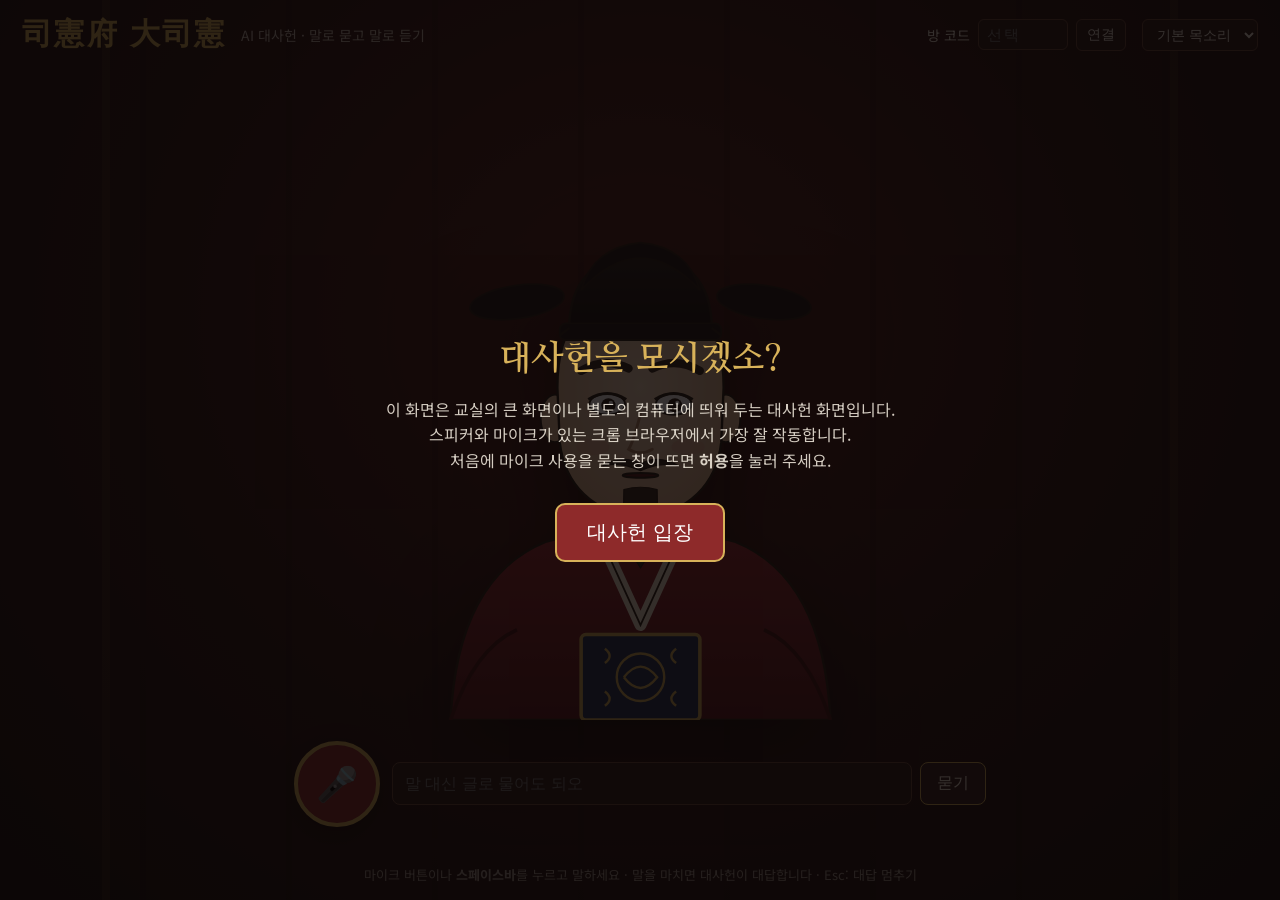
==== daesaheon.html @ 3505c189 "대사헌 전용 화면: 음성으로 묻고 음성으로 답하는 말하는 캐릭터, 방 코드 연결, 교사 화면에 열기 버튼 Co-Authored-By: Claude Opus 5.5 <noreply@" ====
<!doctype html>
<html lang="ko">
<head>
<meta charset="utf-8">
<meta name="viewport" content="width=device-width,initial-scale=1">
<title>사헌부 대사헌 · 조선 국정 회의</title>
<link rel="preconnect" href="https://fonts.googleapis.com">
<link rel="preconnect" href="https://fonts.gstatic.com" crossorigin>
<link href="https://fonts.googleapis.com/css2?family=Nanum+Myeongjo:wght@700;800&family=Noto+Sans+KR:wght@400;500;700&display=swap" rel="stylesheet">
<link rel="icon" href="data:,">
<style>
:root{--ink:#2b2118; --red:#8e2a2a; --gold:#d8b25a; --cream:#f6efe2}
*{box-sizing:border-box}
html,body{margin:0; height:100%; background:#1a1110; color:var(--cream); font-family:'Noto Sans KR',sans-serif; overflow:hidden}
.stage{position:fixed; inset:0; display:grid; grid-template-rows:auto 1fr auto; background:radial-gradient(ellipse at 50% 35%, #5b2620 0%, #2a1512 55%, #140c0b 100%)}
.stage::before{content:''; position:absolute; inset:0; background:
  linear-gradient(90deg, transparent 0 8%, rgba(216,178,90,.08) 8% 8.6%, transparent 8.6% 91.4%, rgba(216,178,90,.08) 91.4% 92%, transparent 92%),
  repeating-linear-gradient(90deg, rgba(0,0,0,.0) 0 140px, rgba(0,0,0,.12) 140px 146px); pointer-events:none}
header{position:relative; display:flex; align-items:center; gap:14px; padding:14px 22px; z-index:2}
header h1{font-family:'Nanum Myeongjo',serif; font-size:clamp(20px,2.4vw,30px); margin:0; color:var(--gold); letter-spacing:.08em}
header .sub{opacity:.75; font-size:14px}
header .sp{flex:1}
.cfg{display:flex; align-items:center; gap:8px; font-size:14px}
.cfg input{width:90px; padding:6px 8px; border-radius:6px; border:1px solid #6b4a3a; background:#2a1a16; color:var(--cream); font-size:15px; letter-spacing:.15em; text-transform:uppercase}
.cfg button,.cfg select{padding:6px 10px; border-radius:6px; border:1px solid #6b4a3a; background:#2a1a16; color:var(--cream); font-size:14px; cursor:pointer}
.room{font-size:13px; opacity:.85}
.mid{position:relative; display:grid; place-items:end center; min-height:0}
#ch{height:min(calc(100vh - 330px), 120vw); min-height:260px; width:auto; max-width:96vw; filter:drop-shadow(0 30px 40px rgba(0,0,0,.55))}
#ch .head{transform-origin:200px 300px; transform-box:view-box}
.idle #ch .head{animation:breathe 4.5s ease-in-out infinite}
@keyframes breathe{50%{transform:translateY(3px) rotate(.4deg)}}
#ch .body{animation:breathe2 4.5s ease-in-out infinite}
@keyframes breathe2{50%{transform:translateY(2px)}}
#eyes{transform-origin:200px 214px; transform-box:view-box; transition:transform .06s}
#eyes.blink{transform:scaleY(.08)}
.listen #brows{transform:translateY(-6px)} #brows{transition:transform .25s}
.listen #ch .head{transform:rotate(-3deg) translateX(-4px); transition:transform .4s}
.think #ch .head{transform:rotate(2deg); transition:transform .4s}
.think #pupils{transform:translate(6px,-5px)} #pupils{transition:transform .3s}
.foot{position:relative; z-index:2; display:flex; flex-direction:column; align-items:center; gap:10px; padding:8px 22px 16px; margin-top:-30px}
.sub-box{background:rgba(20,10,8,.72); border:1px solid rgba(216,178,90,.35); border-radius:14px; padding:10px 22px; min-height:2.2em; max-width:1100px; width:100%; text-align:center; font-family:'Nanum Myeongjo',serif; font-weight:800; font-size:clamp(22px,2.8vw,40px); line-height:1.45; color:#fff; text-shadow:0 2px 10px rgba(0,0,0,.8)}
.sub-box .said{color:var(--gold)} .sub-box:empty{display:none}
.heard{min-height:1.6em; font-size:clamp(16px,1.6vw,22px); opacity:.9}
.heard b{color:#9fd3c7}
.ctrl{display:flex; gap:12px; align-items:center; flex-wrap:wrap; justify-content:center}
.mic{width:86px; height:86px; border-radius:50%; border:4px solid var(--gold); background:var(--red); color:#fff; font-size:34px; cursor:pointer; box-shadow:0 8px 24px rgba(0,0,0,.4)}
.mic.on{background:#c0392b; animation:pulse 1.1s infinite}
@keyframes pulse{0%{box-shadow:0 0 0 0 rgba(216,178,90,.7)} 100%{box-shadow:0 0 0 26px rgba(216,178,90,0)}}
.mic:disabled{opacity:.5; cursor:default}
.txt{display:flex; gap:8px}
.txt input{width:min(46vw,520px); padding:10px 12px; border-radius:8px; border:1px solid #6b4a3a; background:#2a1a16; color:var(--cream); font-size:16px}
.txt button{padding:10px 16px; border-radius:8px; border:1px solid var(--gold); background:#3a2420; color:var(--cream); font-size:16px; cursor:pointer}
.status{font-size:14px; opacity:.8; min-height:1.3em}
.hint{font-size:13px; opacity:.6}
.dots i{display:inline-block; width:10px; height:10px; margin:0 4px; border-radius:50%; background:var(--gold); animation:dot 1s infinite}
.dots i:nth-child(2){animation-delay:.15s}.dots i:nth-child(3){animation-delay:.3s}
@keyframes dot{50%{opacity:.2; transform:translateY(-6px)}}
.gate{position:fixed; inset:0; z-index:9; display:grid; place-items:center; background:rgba(10,6,6,.82)}
.gate div{text-align:center; max-width:560px; padding:20px}
.gate h2{font-family:'Nanum Myeongjo',serif; color:var(--gold); font-size:34px; margin:0 0 10px}
.gate p{opacity:.85; line-height:1.6}
.gate button{margin-top:14px; padding:14px 30px; font-size:20px; border-radius:10px; border:2px solid var(--gold); background:var(--red); color:#fff; cursor:pointer}
header{flex-wrap:wrap} header h1,header .sub,.cfg label{white-space:nowrap}
@media (max-width:700px){header .sub,.hint{display:none} header .sp{display:none} .txt input{width:52vw}}
@media (prefers-reduced-motion: reduce){.idle #ch .head,#ch .body{animation:none}}
</style>
</head>
<body>
<div class="stage idle" id="stage">
  <header><h1>司憲府 大司憲</h1><span class="sub">AI 대사헌 · 말로 묻고 말로 듣기</span><span class="sp"></span>
    <div class="cfg"><label for="code">방 코드</label><input id="code" maxlength="6" placeholder="선택"><button id="link" type="button">연결</button><span class="room" id="room"></span>
      <select id="voice" aria-label="목소리"></select></div></header>
  <div class="mid" id="mid"></div>
  <div class="foot">
    <div class="heard" id="heard" aria-live="polite"></div>
    <div class="sub-box" id="sub" aria-live="polite"></div>
    <div class="ctrl"><button class="mic" id="mic" type="button" aria-label="말하기">🎤</button>
      <form class="txt" id="tf"><input id="tq" placeholder="말 대신 글로 물어도 되오" maxlength="300"><button type="submit">묻기</button></form></div>
    <div class="status" id="st"></div>
    <div class="hint">마이크 버튼이나 <b>스페이스바</b>를 누르고 말하세요 · 말을 마치면 대사헌이 대답합니다 · Esc: 대답 멈추기</div>
  </div>
</div>
<div class="gate" id="gate"><div><h2>대사헌을 모시겠소?</h2><p>이 화면은 교실의 큰 화면이나 별도의 컴퓨터에 띄워 두는 대사헌 화면입니다.<br>스피커와 마이크가 있는 크롬 브라우저에서 가장 잘 작동합니다.<br>처음에 마이크 사용을 묻는 창이 뜨면 <b>허용</b>을 눌러 주세요.</p><button id="go" type="button">대사헌 입장</button></div></div>
<script>
/* ---------- 대사헌 그림 ---------- */
function charSVG(){
  const INK='#2b2118';
  return `<svg id="ch" viewBox="0 0 400 480" role="img" aria-label="사헌부 대사헌">
  <defs>
    <linearGradient id="robe" x1="0" y1="0" x2="0" y2="1"><stop offset="0" stop-color="#9b2d34"/><stop offset="1" stop-color="#5e1a20"/></linearGradient>
    <radialGradient id="skin" cx=".5" cy=".42" r=".6"><stop offset="0" stop-color="#f6dcc0"/><stop offset="1" stop-color="#e2b893"/></radialGradient>
    <linearGradient id="hat" x1="0" y1="0" x2="0" y2="1"><stop offset="0" stop-color="#2c2622"/><stop offset="1" stop-color="#14110f"/></linearGradient>
  </defs>
  <g class="body">
    <path d="M40 480 Q46 360 120 330 Q160 318 200 330 Q240 318 280 330 Q354 360 360 480Z" fill="url(#robe)" stroke="${INK}" stroke-width="2"/>
    <path d="M168 330 L200 400 L232 330" fill="none" stroke="#f3e6cf" stroke-width="10" stroke-linejoin="round"/>
    <path d="M168 330 L200 400 L232 330" fill="none" stroke="${INK}" stroke-width="1.5"/>
    <rect x="150" y="408" width="100" height="72" rx="4" fill="#24365a" stroke="#d8b25a" stroke-width="3"/>
    <g stroke="#d8b25a" stroke-width="2" fill="none"><circle cx="200" cy="444" r="20"/><path d="M186 444 q14 -18 28 0 q-14 18 -28 0"/><path d="M170 420 q8 6 0 12 M230 420 q-8 6 0 12 M170 468 q8 -6 0 -12 M230 468 q-8 -6 0 -12"/></g>
    <path d="M40 480 Q60 420 96 404" fill="none" stroke="#4a1418" stroke-width="3"/><path d="M360 480 Q340 420 304 404" fill="none" stroke="#4a1418" stroke-width="3"/>
  </g>
  <g class="head" id="head">
    <rect x="178" y="288" width="44" height="44" fill="#e2b893"/>
    <ellipse cx="128" cy="226" rx="12" ry="20" fill="#e8c09c" stroke="${INK}" stroke-width="1.5"/>
    <ellipse cx="272" cy="226" rx="12" ry="20" fill="#e8c09c" stroke="${INK}" stroke-width="1.5"/>
    <path d="M130 200 Q130 120 200 118 Q270 120 270 200 L268 246 Q262 300 200 312 Q138 300 132 246Z" fill="url(#skin)" stroke="${INK}" stroke-width="2"/>
    <g id="brows"><path d="M150 186 Q170 174 190 184" stroke="#3a2c22" stroke-width="7" stroke-linecap="round" fill="none"/><path d="M210 184 Q230 174 250 186" stroke="#3a2c22" stroke-width="7" stroke-linecap="round" fill="none"/></g>
    <g id="eyes">
      <ellipse cx="172" cy="214" rx="15" ry="9" fill="#fff" stroke="${INK}" stroke-width="1.6"/>
      <ellipse cx="228" cy="214" rx="15" ry="9" fill="#fff" stroke="${INK}" stroke-width="1.6"/>
      <g id="pupils"><circle cx="173" cy="215" r="6" fill="#2a1d14"/><circle cx="229" cy="215" r="6" fill="#2a1d14"/><circle cx="175" cy="213" r="1.8" fill="#fff"/><circle cx="231" cy="213" r="1.8" fill="#fff"/></g>
      <path d="M156 210 Q172 200 188 210" stroke="${INK}" stroke-width="2.4" fill="none"/><path d="M212 210 Q228 200 244 210" stroke="${INK}" stroke-width="2.4" fill="none"/>
    </g>
    <path d="M200 222 Q194 246 190 252 Q200 258 210 252" stroke="#b98c68" stroke-width="2.4" fill="none" stroke-linecap="round"/>
    <ellipse cx="160" cy="250" rx="14" ry="7" fill="#e79a86" opacity=".35"/><ellipse cx="240" cy="250" rx="14" ry="7" fill="#e79a86" opacity=".35"/>
    <g id="mouthG">
      <ellipse id="mouth" cx="200" cy="274" rx="15" ry="2" fill="#5a1f1f" stroke="${INK}" stroke-width="1.6"/>
      <rect id="teeth" x="190" y="271" width="20" height="3" rx="1" fill="#fbf6ea" opacity="0"/>
    </g>
    <path d="M168 266 Q184 256 200 264 Q216 256 232 266 Q218 262 200 270 Q182 262 168 266Z" fill="#3a2c22" stroke="${INK}" stroke-width="1"/>
    <g id="beard"><path d="M186 286 Q200 282 214 286 Q216 330 200 352 Q184 330 186 286Z" fill="#3a2c22" stroke="${INK}" stroke-width="1"/>
      <path d="M194 300 Q200 330 200 346 M206 300 Q202 330 200 346" stroke="#5a4636" stroke-width="1.2" fill="none"/></g>
    <g>
      <path d="M140 150 Q140 92 200 86 Q260 92 260 150 Z" fill="url(#hat)" stroke="${INK}" stroke-width="2"/>
      <path d="M150 118 Q200 64 250 118 Q240 82 200 78 Q160 82 150 118Z" fill="#1d1916" stroke="${INK}" stroke-width="1.5"/>
      <rect x="132" y="146" width="136" height="14" rx="5" fill="#1d1916" stroke="${INK}" stroke-width="1.5"/>
      <g class="wing"><ellipse cx="96" cy="128" rx="40" ry="14" fill="#1d1916" stroke="${INK}" stroke-width="1.5" transform="rotate(-8 96 128)"/><ellipse cx="304" cy="128" rx="40" ry="14" fill="#1d1916" stroke="${INK}" stroke-width="1.5" transform="rotate(8 304 128)"/></g>
      <path d="M132 156 L140 150 M268 156 L260 150" stroke="${INK}" stroke-width="2"/>
    </g>
  </g>
  </svg>`;
}
document.getElementById('mid').innerHTML = charSVG();

/* ---------- 상태 ---------- */
const $ = id => document.getElementById(id);
const stage = $('stage'), subEl = $('sub'), heard = $('heard'), st = $('st'), mic = $('mic');
const SR = window.SpeechRecognition || window.webkitSpeechRecognition;
const AI_URL = '/api/ai';
let hist = [], speaking = false, busy = false, listening = false, rec = null, code = '', voices = [];
const q0 = new URLSearchParams(location.search); if (q0.get('code')) { code = q0.get('code').toUpperCase(); $('code').value = code; }
function mode(m){ stage.classList.remove('idle', 'listen', 'think', 'talk'); stage.classList.add(m); }

/* ---------- 눈 깜빡임 · 입 모양 ---------- */
const eyes = $('eyes'), mouth = $('mouth'), teeth = $('teeth'), beard = $('beard'), mouthG = $('mouthG');
function blink(){ eyes.classList.add('blink'); setTimeout(() => eyes.classList.remove('blink'), 130); setTimeout(blink, 2200 + Math.random() * 3500); }
setTimeout(blink, 1500);
let open = 0, target = 0, nextSyl = 0, burst = 0;
function frame(t){
  if (speaking) {
    if (t > nextSyl) { target = .25 + Math.random() * .75; nextSyl = t + 80 + Math.random() * 90; if (Math.random() < .12) { target = 0; nextSyl = t + 140; } }
    if (burst > t) target = Math.max(target, .9);
  } else target = 0;
  open += (target - open) * (speaking ? .45 : .25);
  const ry = 2 + open * 13;
  mouth.setAttribute('ry', ry.toFixed(1)); mouth.setAttribute('cy', (274 + open * 6).toFixed(1));
  mouth.setAttribute('rx', (15 - open * 3).toFixed(1));
  teeth.setAttribute('opacity', open > .3 ? .9 : 0); teeth.setAttribute('y', (271 + open * 1).toFixed(1));
  beard.setAttribute('transform', `translate(0 ${(open * 7).toFixed(1)})`);
  requestAnimationFrame(frame);
}
requestAnimationFrame(frame);

/* ---------- 목소리 ---------- */
function loadVoices(){
  voices = (speechSynthesis.getVoices() || []).filter(v => /^ko/i.test(v.lang));
  const sel = $('voice'), keep = sel.value || localStorage.getItem('dsh-voice') || '';
  sel.innerHTML = voices.map(v => `<option value="${v.name}">${v.name.replace(/Microsoft |Google |\(.*?\)/g, '').trim() || v.name}</option>`).join('') || '<option value="">기본 목소리</option>';
  const male = voices.find(v => /InJoon|Hyunsu|남|male|Minsu/i.test(v.name));
  sel.value = voices.some(v => v.name === keep) ? keep : (male ? male.name : (voices[0] ? voices[0].name : ''));
}
if (window.speechSynthesis) { loadVoices(); speechSynthesis.onvoiceschanged = loadVoices; }
$('voice').addEventListener('change', e => { try { localStorage.setItem('dsh-voice', e.target.value); } catch (er) {} });

function sentences(t){ return (t.match(/[^.!?。…]+[.!?。…]*\s*/g) || [t]).map(s => s.trim()).filter(Boolean); }
function say(text, done){
  stopSpeak(true);
  const parts = sentences(text); let i = 0;
  speaking = false; mode('talk');
  subEl.innerHTML = '';
  const show = k => { subEl.innerHTML = parts.map((p, j) => j < k ? `<span class="said">${esc(p)}</span>` : j === k ? `<span>${esc(p)}</span>` : '').join(' '); };
  const next = () => {
    if (i >= parts.length) { speaking = false; mode('idle'); subEl.innerHTML = `<span class="said">${esc(text)}</span>`; if (done) done(); return; }
    show(i);
    if (!window.speechSynthesis) { speaking = true; setTimeout(() => { speaking = false; i++; next(); }, 120 * parts[i].length); return; }
    const u = new SpeechSynthesisUtterance(parts[i]);
    u.lang = 'ko-KR'; u.rate = .95; u.pitch = .7;
    const v = voices.find(x => x.name === $('voice').value); if (v) u.voice = v;
    let fired = false;
    const fin = () => { if (fired) return; fired = true; clearTimeout(say.dog); speaking = false; i++; setTimeout(next, 180); };
    u.onstart = () => { speaking = true; };
    u.onboundary = () => { burst = performance.now() + 90; };
    u.onend = fin;
    u.onerror = e => { if (e.error === 'interrupted' || e.error === 'canceled') { fired = true; clearTimeout(say.dog); speaking = false; return; } fin(); };
    speaking = true;   /* 목소리 엔진이 시작 신호를 늦게 줘도 입은 바로 움직이게 */
    clearTimeout(say.dog); say.dog = setTimeout(fin, Math.max(4000, parts[i].length * 260));   /* 끝 신호가 안 오면 다음 문장으로 */
    speechSynthesis.speak(u);
    /* 크롬은 긴 문장 도중 멈추는 일이 있어 살짝 깨워 줌 */
    clearInterval(say.keep); say.keep = setInterval(() => { if (speechSynthesis.speaking) { speechSynthesis.pause(); speechSynthesis.resume(); } }, 9000);
  };
  next();
}
function stopSpeak(silent){ try { speechSynthesis.cancel(); } catch (e) {} clearInterval(say.keep); clearTimeout(say.dog); speaking = false; if (!silent) mode('idle'); }
function esc(s){ return String(s).replace(/[&<>"']/g, c => ({'&':'&amp;','<':'&lt;','>':'&gt;','"':'&quot;',"'":'&#39;'}[c])); }

/* ---------- 묻기 ---------- */
function ask(q){
  q = String(q || '').trim(); if (!q || busy) return;
  busy = true; mic.disabled = true; mode('think');
  heard.innerHTML = `묻는 말: <b>${esc(q)}</b>`;
  subEl.innerHTML = '<span class="dots"><i></i><i></i><i></i></span>';
  st.textContent = '';
  fetch(AI_URL, { method:'POST', body: JSON.stringify({ mode:'chat', q, code, hist }) }).then(r => r.json()).then(j => {
    busy = false; mic.disabled = false;
    if (!j.ok) { say(j.error || '대답할 수 없소.'); st.textContent = j.detail ? '연결 문제: ' + j.detail : ''; return; }
    hist.push({ role:'me', text:q }, { role:'ai', text:j.say }); hist = hist.slice(-8);
    say(j.say);
  }).catch(() => { busy = false; mic.disabled = false; say('소리가 끊겼소. 다시 말해 주시오.'); });
}
function listen(){
  if (!SR) { st.textContent = '이 브라우저는 음성 인식을 지원하지 않습니다. 크롬을 쓰거나 글로 물어 주세요.'; return; }
  if (listening) { try { rec.stop(); } catch (e) {} return; }
  if (busy) return;
  stopSpeak(true);
  rec = new SR(); rec.lang = 'ko-KR'; rec.interimResults = true; rec.continuous = false; rec.maxAlternatives = 1;
  let fin = '';
  rec.onstart = () => { listening = true; mic.classList.add('on'); mode('listen'); heard.innerHTML = '듣고 있소…'; subEl.innerHTML = ''; };
  rec.onresult = ev => { let mid = ''; fin = ''; for (let i = 0; i < ev.results.length; i++) { const r = ev.results[i]; if (r.isFinal) fin += r[0].transcript; else mid += r[0].transcript; } heard.innerHTML = `묻는 말: <b>${esc(fin + mid)}</b>`; };
  rec.onerror = ev => { st.textContent = ev.error === 'not-allowed' || ev.error === 'service-not-allowed' ? '마이크가 막혀 있습니다. 주소창 왼쪽 아이콘에서 마이크를 허용해 주세요.' : ev.error === 'no-speech' ? '아무 말도 들리지 않았소. 다시 눌러 말해 보시오.' : '음성 인식 오류: ' + ev.error; };
  rec.onend = () => { listening = false; mic.classList.remove('on'); if (fin.trim()) ask(fin); else if (!busy) mode('idle'); };
  try { rec.start(); } catch (e) {}
}
mic.addEventListener('click', listen);
$('tf').addEventListener('submit', e => { e.preventDefault(); const v = $('tq').value; $('tq').value = ''; ask(v); });
document.addEventListener('keydown', e => {
  if (e.target.tagName === 'INPUT' || e.target.tagName === 'SELECT') return;
  if (e.code === 'Space') { e.preventDefault(); if (!e.repeat) listen(); }
  if (e.key === 'Escape') { stopSpeak(); subEl.innerHTML = ''; }
});

/* ---------- 방 연결 ---------- */
function linkRoom(){
  code = $('code').value.trim().toUpperCase();
  if (!code) { $('room').textContent = ''; return; }
  fetch('/api/game?action=state&code=' + encodeURIComponent(code) + '&_=' + Date.now(), { cache:'no-store' }).then(r => r.json()).then(j => {
    if (!j.ok) { $('room').textContent = '방을 찾을 수 없음'; code = ''; return; }
    const R = j.room; $('room').textContent = `연결됨 · 사건 ${R.turn + 1}/${R.total} · 의정부 ${R.teams.length}곳`;
    const u = new URL(location.href); u.searchParams.set('code', code); history.replaceState(null, '', u);
  }).catch(() => { $('room').textContent = '연결 실패'; });
}
$('link').addEventListener('click', linkRoom); $('code').addEventListener('keydown', e => { if (e.key === 'Enter') linkRoom(); });
if (code) linkRoom();
setInterval(() => { if (code) linkRoom(); }, 30000);

$('go').addEventListener('click', () => {
  $('gate').remove();
  say('사헌부 대사헌이오. 나라의 잘잘못을 따지는 것이 내 일이오. 궁금한 것이 있으면 무엇이든 물어보시오.');
});
</script>
</body>
</html>
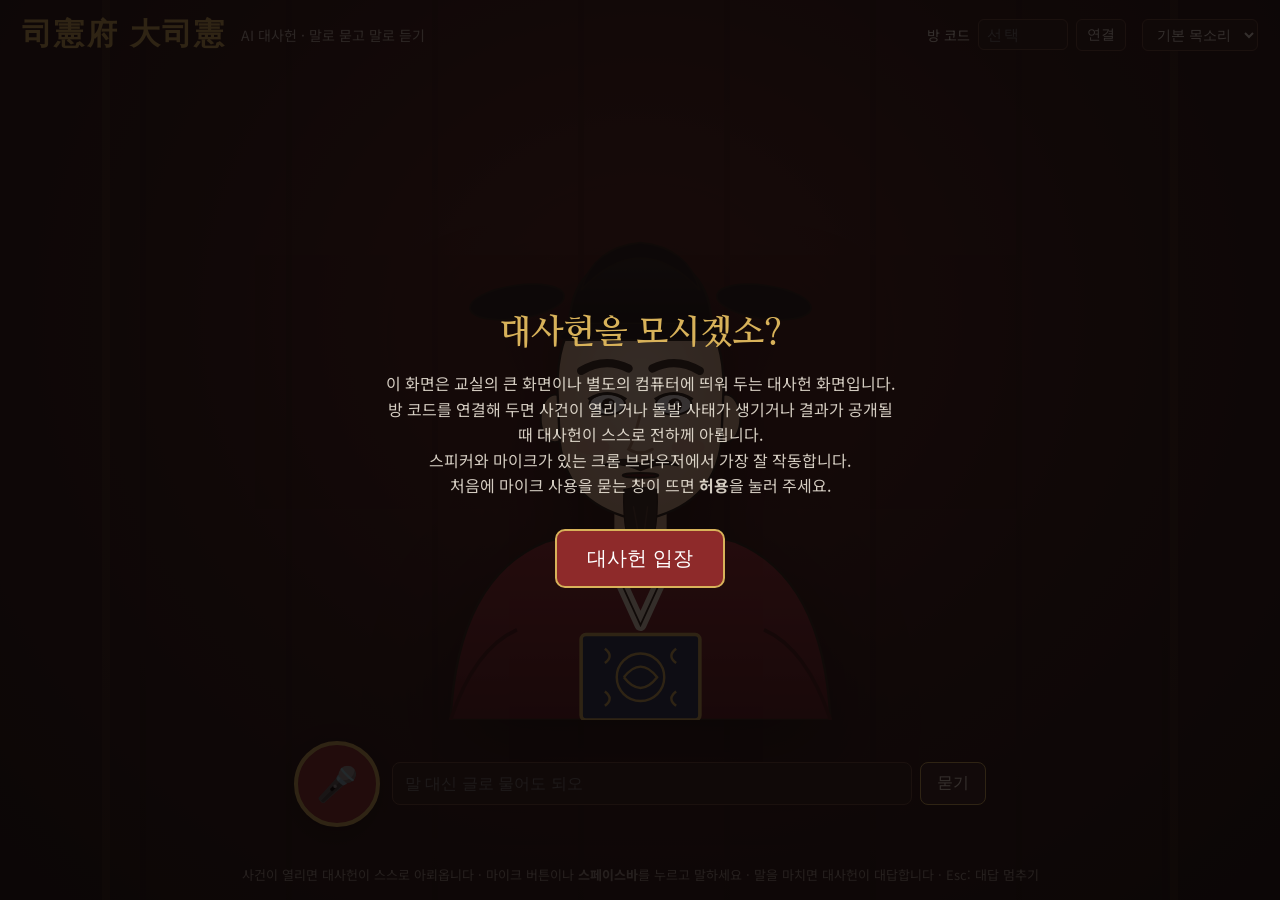
==== commit 6c2bf70d: "대사헌 화면: 사건·돌발·결과·끝을 스스로 전하께 아뢰는 어전 보고, 선생님은 전하로 대함 Co-Authored-By: Claude Opus 5.5 <noreply@anthropi" ====
--- a/daesaheon.html
+++ b/daesaheon.html
@@ -77,10 +77,11 @@
     <div class="ctrl"><button class="mic" id="mic" type="button" aria-label="말하기">🎤</button>
       <form class="txt" id="tf"><input id="tq" placeholder="말 대신 글로 물어도 되오" maxlength="300"><button type="submit">묻기</button></form></div>
     <div class="status" id="st"></div>
-    <div class="hint">마이크 버튼이나 <b>스페이스바</b>를 누르고 말하세요 · 말을 마치면 대사헌이 대답합니다 · Esc: 대답 멈추기</div>
+    <div class="hint">사건이 열리면 대사헌이 스스로 아뢰옵니다 · 마이크 버튼이나 <b>스페이스바</b>를 누르고 말하세요 · 말을 마치면 대사헌이 대답합니다 · Esc: 대답 멈추기</div>
   </div>
 </div>
-<div class="gate" id="gate"><div><h2>대사헌을 모시겠소?</h2><p>이 화면은 교실의 큰 화면이나 별도의 컴퓨터에 띄워 두는 대사헌 화면입니다.<br>스피커와 마이크가 있는 크롬 브라우저에서 가장 잘 작동합니다.<br>처음에 마이크 사용을 묻는 창이 뜨면 <b>허용</b>을 눌러 주세요.</p><button id="go" type="button">대사헌 입장</button></div></div>
+<div class="gate" id="gate"><div><h2>대사헌을 모시겠소?</h2><p>이 화면은 교실의 큰 화면이나 별도의 컴퓨터에 띄워 두는 대사헌 화면입니다.<br>방 코드를 연결해 두면 사건이 열리거나 돌발 사태가 생기거나 결과가 공개될 때 대사헌이 스스로 전하께 아룁니다.<br>스피커와 마이크가 있는 크롬 브라우저에서 가장 잘 작동합니다.<br>처음에 마이크 사용을 묻는 창이 뜨면 <b>허용</b>을 눌러 주세요.</p><button id="go" type="button">대사헌 입장</button></div></div>
+<script src="scenarios.js"></script>
 <script>
 /* ---------- 대사헌 그림 ---------- */
 function charSVG(){
@@ -200,12 +201,13 @@
   };
   next();
 }
-function stopSpeak(silent){ try { speechSynthesis.cancel(); } catch (e) {} clearInterval(say.keep); clearTimeout(say.dog); speaking = false; if (!silent) mode('idle'); }
+function stopSpeak(silent){ if (!silent) playing = false; try { speechSynthesis.cancel(); } catch (e) {} clearInterval(say.keep); clearTimeout(say.dog); speaking = false; if (!silent) mode('idle'); }
 function esc(s){ return String(s).replace(/[&<>"']/g, c => ({'&':'&amp;','<':'&lt;','>':'&gt;','"':'&quot;',"'":'&#39;'}[c])); }
 
 /* ---------- 묻기 ---------- */
 function ask(q){
   q = String(q || '').trim(); if (!q || busy) return;
+  playing = false;
   busy = true; mic.disabled = true; mode('think');
   heard.innerHTML = `묻는 말: <b>${esc(q)}</b>`;
   subEl.innerHTML = '<span class="dots"><i></i><i></i><i></i></span>';
@@ -221,7 +223,7 @@
   if (!SR) { st.textContent = '이 브라우저는 음성 인식을 지원하지 않습니다. 크롬을 쓰거나 글로 물어 주세요.'; return; }
   if (listening) { try { rec.stop(); } catch (e) {} return; }
   if (busy) return;
-  stopSpeak(true);
+  playing = false; stopSpeak(true);
   rec = new SR(); rec.lang = 'ko-KR'; rec.interimResults = true; rec.continuous = false; rec.maxAlternatives = 1;
   let fin = '';
   rec.onstart = () => { listening = true; mic.classList.add('on'); mode('listen'); heard.innerHTML = '듣고 있소…'; subEl.innerHTML = ''; };
@@ -238,23 +240,72 @@
   if (e.key === 'Escape') { stopSpeak(); subEl.innerHTML = ''; }
 });
 
-/* ---------- 방 연결 ---------- */
+/* ---------- 방 연결 · 어전 보고 ---------- */
+let entered = false, prev = null, polling = 0, queue = [], playing = false;
+function phaseText(R){ return { lobby:'입장 중', deciding:'논의 중', revealed:'결과 공개', ended:'게임 끝' }[R.phase] || R.phase; }
 function linkRoom(){
   code = $('code').value.trim().toUpperCase();
+  prev = null;
   if (!code) { $('room').textContent = ''; return; }
+  const u = new URL(location.href); u.searchParams.set('code', code); history.replaceState(null, '', u);
+  poll(true);
+}
+function poll(first){
+  if (!code) return;
   fetch('/api/game?action=state&code=' + encodeURIComponent(code) + '&_=' + Date.now(), { cache:'no-store' }).then(r => r.json()).then(j => {
-    if (!j.ok) { $('room').textContent = '방을 찾을 수 없음'; code = ''; return; }
-    const R = j.room; $('room').textContent = `연결됨 · 사건 ${R.turn + 1}/${R.total} · 의정부 ${R.teams.length}곳`;
-    const u = new URL(location.href); u.searchParams.set('code', code); history.replaceState(null, '', u);
-  }).catch(() => { $('room').textContent = '연결 실패'; });
+    if (!j.ok) { $('room').textContent = j.closed ? '종료된 방' : '방을 찾을 수 없음'; if (j.closed && prev && !prev.closed) { prev.closed = true; enqueue('closed'); } return; }
+    const R = j.room;
+    $('room').textContent = `연결됨 · ${R.code} · 사건 ${Math.min(R.turn + 1, R.total)}/${R.total} · ${phaseText(R)} · 의정부 ${R.teams.length}곳`;
+    const now = { phase: R.phase, turn: R.turn, sur: R.sur && R.sur.id ? R.sur.id + '@' + R.sur.at : '' };
+    if (prev && entered) {
+      if (now.phase === 'deciding' && (prev.phase !== 'deciding' || prev.turn !== now.turn)) enqueue('event', R);
+      else if (now.phase === 'deciding' && now.sur && now.sur !== prev.sur) enqueue('surprise', R);
+      if (now.phase === 'revealed' && prev.phase !== 'revealed') enqueue('reveal', R, 5500);
+      if (now.phase === 'ended' && prev.phase !== 'ended') enqueue('end', R, 2000);
+    }
+    prev = now; window.__room = R;
+  }).catch(() => { $('room').textContent = '연결 끊김 · 다시 시도 중'; });
 }
 $('link').addEventListener('click', linkRoom); $('code').addEventListener('keydown', e => { if (e.key === 'Enter') linkRoom(); });
 if (code) linkRoom();
-setInterval(() => { if (code) linkRoom(); }, 30000);
+setInterval(() => { if (code) poll(); }, 2500);
+
+/* 보고할 말을 미리 받아 두고, 대사헌이 한가해지면 아뢴다 */
+function fallbackText(kind, R){
+  const t = ERA.turns[Math.min(R ? R.turn : 0, ERA.turns.length - 1)];
+  const rank = R ? R.teams.slice().sort((a, b) => b.score - a.score) : [];
+  if (kind === 'event') return `전하, 아뢰옵니다. ${t.year}년 ${t.reign}, ${t.title}의 일이옵니다. ${t.text} 의정부 대신들에게 지혜를 모으라 명하여 주시옵소서.`;
+  if (kind === 'surprise') { const s = surpriseById(R.sur.id) || {}; return `전하, 급히 아뢰옵니다. ${s.title || '돌발 사태'}이옵니다. ${s.text || ''}`; }
+  if (kind === 'reveal') { const ex = rank.filter(x => x.score < 40).map(x => x.name); return `전하, ${t.title}에 대한 결과를 아뢰옵니다. ${rank[0] ? rank[0].name + ' 의정부가 ' + rank[0].score + '점으로 으뜸이옵니다.' : ''} ${ex.length ? ex.join(', ') + ' 의정부는 귀양길에 오르게 되었사옵니다.' : ''} 실제 역사에서는 이러하였사옵니다. ${t.real.text}`; }
+  if (kind === 'end') return `전하, 국정 회의를 모두 마쳤사옵니다. ${rank[0] ? rank[0].name + ' 의정부가 ' + rank[0].score + '점으로 가장 나라를 잘 다스렸사옵니다.' : ''} 모든 대신의 노고를 치하하여 주시옵소서.`;
+  if (kind === 'closed') return '전하, 오늘의 조회가 파하였사옵니다. 신 대사헌은 이만 물러가겠사옵니다.';
+  return '사헌부 대사헌이옵니다. 사건이 일어나면 곧바로 아뢰고, 전하께서 물으시면 무엇이든 답하겠사옵니다.';
+}
+function enqueue(kind, R, delay){
+  const item = { kind, text: null, ready: false, at: Date.now() + (delay || 0) };
+  queue.push(item);
+  const body = { mode:'announce', code, kind, turn: R ? R.turn : 0, phase: R ? R.phase : '', sur: R && R.sur ? R.sur.id : '', teams: R ? R.teams.map(t => ({ name: t.name, score: t.score })) : [] };
+  const fb = fallbackText(kind, R);
+  if (kind === 'closed') { item.text = fb; item.ready = true; return; }
+  fetch(AI_URL, { method:'POST', body: JSON.stringify(body) }).then(r => r.json()).then(j => { item.text = j.ok && j.say ? j.say : fb; item.ready = true; })
+    .catch(() => { item.text = fb; item.ready = true; });
+  if (kind === 'event' || kind === 'surprise') { item.label = kind === 'event' ? '📜 사건 보고' : '⚡ 급보'; } else if (kind === 'reveal') item.label = '📜 결과 보고'; else if (kind === 'end') item.label = '📜 마지막 보고'; else item.label = '';
+}
+setInterval(() => {
+  if (playing || busy || listening || speaking || !queue.length) return;
+  const it = queue[0];
+  if (!it.ready || Date.now() < it.at) return;
+  queue.shift(); playing = true;
+  heard.innerHTML = it.label ? `<b>${it.label}</b>` : '';
+  if (it.kind === 'event' || it.kind === 'surprise') hist = [];
+  hist.push({ role:'ai', text: it.text }); hist = hist.slice(-8);
+  say(it.text, () => { playing = false; });
+}, 250);
 
 $('go').addEventListener('click', () => {
-  $('gate').remove();
-  say('사헌부 대사헌이오. 나라의 잘잘못을 따지는 것이 내 일이오. 궁금한 것이 있으면 무엇이든 물어보시오.');
+  $('gate').remove(); entered = true;
+  try { speechSynthesis.speak(new SpeechSynthesisUtterance(' ')); } catch (e) {}
+  enqueue('enter', window.__room || null);
 });
 </script>
 </body>
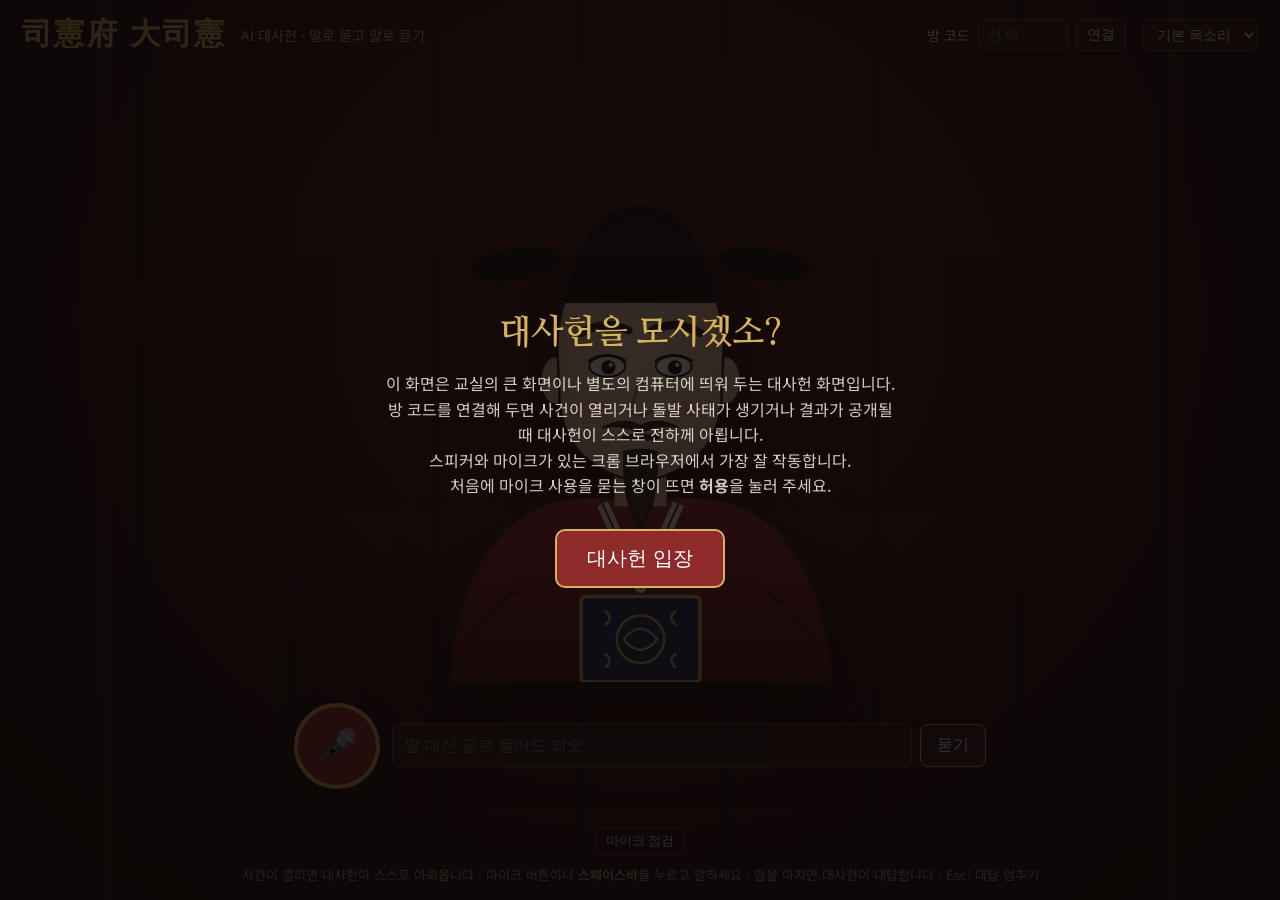
==== commit bd4b6a83: "게임 끝·방 종료 시 학생 화면의 모든 창 닫고 종료 안내, 대사헌 음성 인식 보완(미확정 문장 사용·오류 안내·마이크 점검) Co-Authored-By: Claude Opus 5" ====
--- a/daesaheon.html
+++ b/daesaheon.html
@@ -77,6 +77,7 @@
     <div class="ctrl"><button class="mic" id="mic" type="button" aria-label="말하기">🎤</button>
       <form class="txt" id="tf"><input id="tq" placeholder="말 대신 글로 물어도 되오" maxlength="300"><button type="submit">묻기</button></form></div>
     <div class="status" id="st"></div>
+    <button type="button" id="mtest" style="background:none;border:1px solid #6b4a3a;color:var(--cream);border-radius:6px;padding:4px 10px;font-size:13px;cursor:pointer;opacity:.8">마이크 점검</button>
     <div class="hint">사건이 열리면 대사헌이 스스로 아뢰옵니다 · 마이크 버튼이나 <b>스페이스바</b>를 누르고 말하세요 · 말을 마치면 대사헌이 대답합니다 · Esc: 대답 멈추기</div>
   </div>
 </div>
@@ -225,18 +226,46 @@
   if (busy) return;
   playing = false; stopSpeak(true);
   rec = new SR(); rec.lang = 'ko-KR'; rec.interimResults = true; rec.continuous = false; rec.maxAlternatives = 1;
-  let fin = '';
-  rec.onstart = () => { listening = true; mic.classList.add('on'); mode('listen'); heard.innerHTML = '듣고 있소…'; subEl.innerHTML = ''; };
-  rec.onresult = ev => { let mid = ''; fin = ''; for (let i = 0; i < ev.results.length; i++) { const r = ev.results[i]; if (r.isFinal) fin += r[0].transcript; else mid += r[0].transcript; } heard.innerHTML = `묻는 말: <b>${esc(fin + mid)}</b>`; };
-  rec.onerror = ev => { st.textContent = ev.error === 'not-allowed' || ev.error === 'service-not-allowed' ? '마이크가 막혀 있습니다. 주소창 왼쪽 아이콘에서 마이크를 허용해 주세요.' : ev.error === 'no-speech' ? '아무 말도 들리지 않았소. 다시 눌러 말해 보시오.' : '음성 인식 오류: ' + ev.error; };
-  rec.onend = () => { listening = false; mic.classList.remove('on'); if (fin.trim()) ask(fin); else if (!busy) mode('idle'); };
-  try { rec.start(); } catch (e) {}
+  let fin = '', mid = '', gotSound = false;
+  rec.onstart = () => { listening = true; mic.classList.add('on'); mode('listen'); heard.innerHTML = '듣고 있소… 말씀하시옵소서'; subEl.innerHTML = ''; st.textContent = '🎙 마이크가 켜졌습니다. 말을 마치면 잠시 뒤 자동으로 대답합니다.'; };
+  rec.onsoundstart = () => { gotSound = true; st.textContent = '🎙 소리가 들립니다…'; };
+  rec.onresult = ev => { mid = ''; fin = ''; for (let i = 0; i < ev.results.length; i++) { const r = ev.results[i]; if (r.isFinal) fin += r[0].transcript; else mid += r[0].transcript; } heard.innerHTML = `묻는 말: <b>${esc(fin + mid)}</b>`; };
+  rec.onerror = ev => {
+    const M = { 'not-allowed':'마이크 사용이 막혀 있습니다. 주소창 왼쪽 자물쇠 아이콘 → 마이크 → 허용으로 바꾼 뒤 새로고침하세요.',
+      'service-not-allowed':'이 브라우저에서는 음성 인식을 쓸 수 없습니다. 크롬을 쓰세요.',
+      'audio-capture':'마이크를 찾지 못했습니다. 마이크가 꽂혀 있는지, 윈도우 소리 설정에서 입력 장치가 맞는지 확인하세요.',
+      'network':'음성 인식 서버에 연결하지 못했습니다. 학교 인터넷이 구글 음성 인식을 막고 있을 수 있습니다. 글로 물어 주세요.',
+      'no-speech':'아무 말도 들리지 않았소. 마이크 가까이에서 다시 눌러 말해 보시오.', 'aborted':'' };
+    st.textContent = ev.error in M ? M[ev.error] : '음성 인식 오류: ' + ev.error;
+  };
+  rec.onend = () => {
+    listening = false; mic.classList.remove('on');
+    const said = (fin || mid).trim();   /* 끝까지 '확정'되지 않은 말도 버리지 않는다 */
+    if (said) { st.textContent = ''; ask(said); }
+    else { if (!busy) mode('idle'); if (!st.textContent || /켜졌|들립/.test(st.textContent)) st.textContent = gotSound ? '소리는 들렸지만 말을 알아듣지 못했소. 또렷하게 다시 말해 보시오.' : '아무 소리도 들리지 않았소. 마이크가 켜져 있는지 확인하시오.'; heard.innerHTML = ''; }
+  };
+  try { rec.start(); } catch (e) { st.textContent = '마이크를 시작하지 못했습니다: ' + e.message; }
 }
 mic.addEventListener('click', listen);
+/* 마이크 점검: 마이크 권한과 입력 소리 크기를 직접 보여 준다 */
+$('mtest').addEventListener('click', async () => {
+  if (!navigator.mediaDevices || !navigator.mediaDevices.getUserMedia) { st.textContent = '이 브라우저는 마이크를 쓸 수 없습니다.'; return; }
+  try {
+    const ms = await navigator.mediaDevices.getUserMedia({ audio: true });
+    const ac = new (window.AudioContext || window.webkitAudioContext)(), an = ac.createAnalyser(); ac.createMediaStreamSource(ms).connect(an);
+    const buf = new Uint8Array(an.fftSize); let peak = 0; const t0 = performance.now();
+    const dev = ms.getAudioTracks()[0].label || '기본 마이크';
+    const tick = () => { an.getByteTimeDomainData(buf); let m = 0; for (const v of buf) m = Math.max(m, Math.abs(v - 128)); peak = Math.max(peak, m);
+      st.textContent = `🎙 ${dev} · 지금 소리 크기 ${'▮'.repeat(Math.min(20, Math.round(m / 4)))}${'▯'.repeat(Math.max(0, 20 - Math.round(m / 4)))} (3초 동안 말해 보세요)`;
+      if (performance.now() - t0 < 3000) requestAnimationFrame(tick);
+      else { ms.getTracks().forEach(t => t.stop()); ac.close(); st.textContent = peak > 12 ? `✅ 마이크 정상 (${dev}). 스페이스바를 누르고 말하면 됩니다.${SR ? '' : ' 단, 이 브라우저는 음성 인식이 없어 크롬이 필요합니다.'}` : `⚠️ 소리가 거의 들어오지 않습니다 (${dev}). 다른 마이크를 고르거나 윈도우 소리 설정의 입력 장치를 확인하세요.`; } };
+    tick();
+  } catch (e) { st.textContent = e.name === 'NotAllowedError' ? '마이크 사용이 막혀 있습니다. 주소창 왼쪽 자물쇠 아이콘 → 마이크 → 허용 후 새로고침하세요.' : e.name === 'NotFoundError' ? '연결된 마이크가 없습니다.' : '마이크 오류: ' + e.message; }
+});
 $('tf').addEventListener('submit', e => { e.preventDefault(); const v = $('tq').value; $('tq').value = ''; ask(v); });
 document.addEventListener('keydown', e => {
   if (e.target.tagName === 'INPUT' || e.target.tagName === 'SELECT') return;
-  if (e.code === 'Space') { e.preventDefault(); if (!e.repeat) listen(); }
+  if (e.code === 'Space') { e.preventDefault(); if (document.activeElement && document.activeElement.blur) document.activeElement.blur(); if (!e.repeat) listen(); }
   if (e.key === 'Escape') { stopSpeak(); subEl.innerHTML = ''; }
 });
 
@@ -266,7 +295,7 @@
     prev = now; window.__room = R;
   }).catch(() => { $('room').textContent = '연결 끊김 · 다시 시도 중'; });
 }
-$('link').addEventListener('click', linkRoom); $('code').addEventListener('keydown', e => { if (e.key === 'Enter') linkRoom(); });
+$('link').addEventListener('click', () => { linkRoom(); $('link').blur(); }); $('code').addEventListener('keydown', e => { if (e.key === 'Enter') { linkRoom(); $('code').blur(); } });
 if (code) linkRoom();
 setInterval(() => { if (code) poll(); }, 2500);
 
